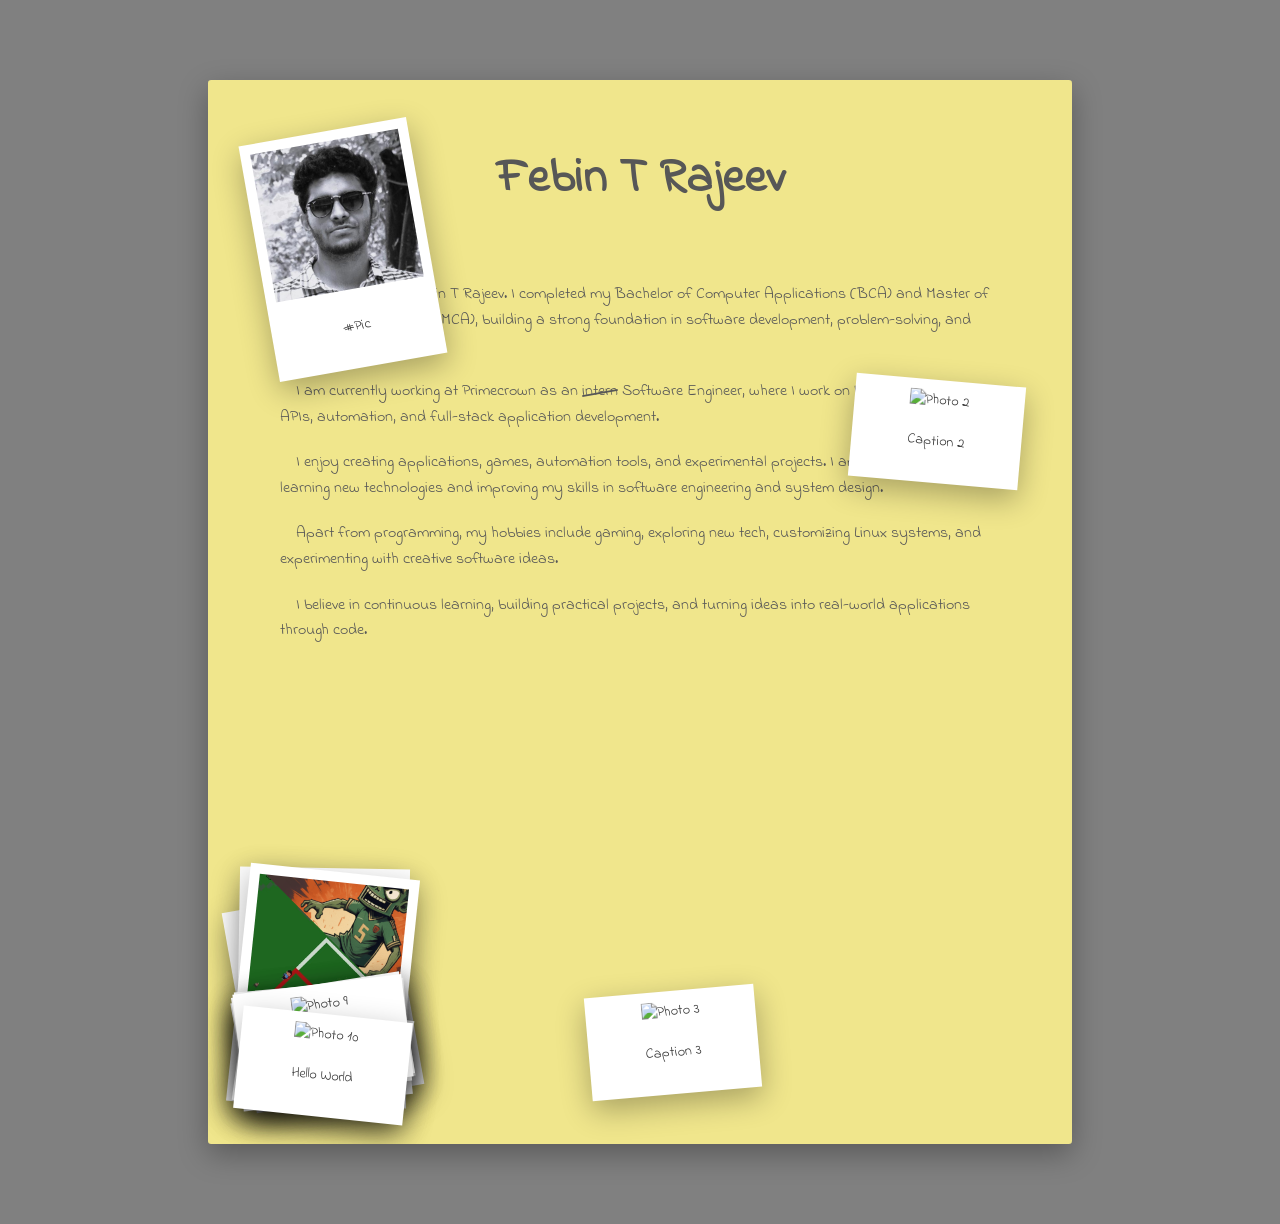
==== index.html @ 4c9c15a3 "blah blah" ====
<!DOCTYPE html>
<html lang="en">
<head>
    <meta charset="UTF-8">
    <meta name="viewport" content="width=device-width, initial-scale=1.0">
    <title>Portfolio</title>
    <!-- Preconnect for performance -->
    <meta name="description" content="Portfolio of Febin T Rajeev, showcasing projects, skills, and work experience.">
    <meta name="keywords" content="Febin T Rajeev, febin t rajeev, Febin, Portfolio, Web Developer, Projects, Skills, Experience">
    <meta name="author" content="Febin T Rajeev">
    <link rel="preconnect" href="https://fonts.googleapis.com">
    <link rel="preconnect" href="https://fonts.gstatic.com" crossorigin>
    <!-- Font Link -->
    <link href="https://fonts.googleapis.com/css2?family=Indie+Flower&display=swap" rel="stylesheet">
    <script src="https://cdn.jsdelivr.net/npm/interactjs/dist/interact.min.js"></script>

   <style>
        body {
            font-family: 'Indie Flower', cursive;
            background-color: grey;
            background-image: url(https://unsplash.it/g/1920/?blur);
            background-size: cover;
            margin: 0;
            padding: 80px 0;
            display: flex;
            justify-content: center;
            align-items: center;
        }

        #content-wrapper {
            user-select: none;
            width: 800px;
            height: 1000px;
            margin: 0;
            padding: 2rem;
            background-color: khaki;
            background-image: url('./src/grunge-wall-texture.jpg');
            background-size: cover;
            background-blend-mode: multiply;
            border-radius: .2rem;
            box-shadow: 0px 10px 30px 0px rgba(0, 0, 0, 0.3);
            position: relative;
            overflow: hidden; /* Ensure .pageflip doesn't overflow */
        }

        h1 {
            font-size: 3rem;
            text-align: center;
            color: #575757;
        }

        #content {
            font-family: 'Indie Flower', cursive;
            margin: 0 auto;
            width: 90%;
            color: #575757;
            clear: both;
            padding-top: 20px;
        }

        p {
            line-height: 1.6;
            margin-bottom: 20px;
        }

        .polaroid {
            width: 150px;
            padding: 10px;
            background: white;
            box-shadow: 0px 10px 30px 0px rgba(0, 0, 0, 0.3);
            position: absolute;
            text-align: center;
            font-size: 0.9rem;
            color: #333;
            z-index: 10;
        }

        .polaroid img {
            width: 100%;
            height: auto;
            margin-bottom: 5px;
        }

        #polaroid11 {
            top: 50px;
            left: 50px;
            transform: rotate(-10deg);
        }

        #polaroid22 {
            top: 300px;
            right: 50px;
            transform: rotate(5deg);
        }

        #polaroid33 {
            bottom: 50px;
            left: 380px;
            transform: rotate(-5deg);
        }

        /* Mobile view adjustments */
        @media (max-width: 768px) {
            #content-wrapper {
                width: 100vw; /* Set width to 100% of the viewport width */
                height: 100vh; /* Set height to 100% of the viewport height */
                transform: scale(1); /* Scale down the entire wrapper */
                transform-origin: top left; /* Keep the scaling consistent from the top-left corner */
            }

            .polaroid {
                width: 80px; /* Adjust the size for mobile view */
                height: 110px;
                padding: 8px; /* Adjust padding for mobile view */
                font-size: 0.5rem; /* Adjust font size for mobile view */
            }

            #polaroid11 {
                top: 110px;
                left: 50px;
                transform: rotate(-10deg);
            }

            #polaroid22 {
                top: 300px;
                right: 50px;
                transform: rotate(5deg);
            }

            #polaroid33 {
                bottom: 100px;
                left: 250px;
                transform: rotate(-5deg);
            }

            body {
                padding: 0;
                overflow-x: scroll; /* Enable horizontal scrolling if needed */
            }
        }

        .curly-strike {
            position: relative;
            display: inline-block;
        }

        .curly-strike::before {
            content: '';
            position: absolute;
            left: 0;
            right: 0;
            top: 50%;
            border-top: 2px solid #575757;
            transform: rotate(-10deg);
            transform-origin: center;
            background: url('[data-uri]') no-repeat;
            background-size: 100% 100%;
            background-position: center center;
            z-index: 1;
        }

        .curly-strike span {
            position: relative;
            z-index: 2;
        }

        /* Page flip effect */
        .pageflip {
            display: none; /* Hide the pageflip by default */
            position: absolute;
            z-index: 1;
            width: 0;
            height: 0;
            bottom: 0;
            right: 0;
            background: rgba(255, 255, 255, 0.8); /* Semi-transparent background */
            border-top-left-radius: .2rem; /* Top-left corner */
            transition: all 0.3s;
        }

        .pageflip.show {
            display: block; /* Show pageflip when class 'show' is added */
            width: 80px;
            height: 80px;
            box-shadow: -5px -5px 40px rgba(0,0,0,1);
            background: rgba(255, 255, 255, 0.3); /* More transparent on hover */
            transform: scale(1.5); /* Scale up the pageflip for animation */
        }

        /* Animation effect */
        .pageflip-animate {
            animation: flipAnimation 0.5s forwards;
        }
        .pageflipclose-animate {
            animation: flipcloseAnimation 0.5s forwards;
        }

        @keyframes flipAnimation {
            0% {
                width: 0;
                height: 0;
                transform: scale(0.5);
            }
            100% {
                width: 80px;
                height: 80px;
                transform: scale(1.5);
            }
        }
        @keyframes flipcloseAnimation {
            0% {
                width: 80px;
                height: 80px;
                transform: scale(1.5);
            }
            100% {
                width: 0;
                height: 0;
                transform: scale(0.5);
            }
        }
    </style>
</head>
<body>
    <div id="content-wrapper">
        <h1>Febin T Rajeev</h1>
        <div id="content">
    <p>
        &emsp;Hello! My name is Febin T Rajeev. I completed my Bachelor of Computer Applications (BCA) and Master of Computer Applications (MCA), building a strong foundation in software development, problem-solving, and modern technologies.
    </p>

    <p>
        &emsp;I am currently working at Primecrown as an <span class="curly-strike">intern</span> Software Engineer, where I work on backend systems, APIs, automation, and full-stack application development.
    </p>

    <p>
        &emsp;I enjoy creating applications, games, automation tools, and experimental projects. I am passionate about learning new technologies and improving my skills in software engineering and system design.
    </p>

    <p>
        &emsp;Apart from programming, my hobbies include gaming, exploring new tech, customizing Linux systems, and experimenting with creative software ideas.
    </p>

    <p>
        &emsp;I believe in continuous learning, building practical projects, and turning ideas into real-world applications through code.
    </p>
</div>
        <div class="polaroid" id="polaroid11">
            <img src="src\91345809.jpg" alt="Photo 1">
            <p>#Pic</p>
        </div>
        <div class="polaroid" id="polaroid22">
            <img src="https://unsplash.it/200/200?image=1" alt="Photo 2">
            <p>Caption 2</p>
        </div>
        <div class="polaroid" id="polaroid33">
            <img src="https://unsplash.it/200/200?image=2" alt="Photo 3">
            <p>Caption 3</p>
        </div>
        <div class="polaroid" id="polaroid1">
            <img src="src\1.png" alt="Photo 1">
            <a href="https://play.google.com/store/apps/details?id=com.ftrdtudio.chandamalam&hl=en_IN">Drum pad App</a>
        </div>
        <div class="polaroid" id="polaroid2">
            <img src="src\2.png" alt="Photo 2">
            <p>Game 1</p>
        </div>
        <div class="polaroid" id="polaroid3">
            <img src="src\3.png" alt="Photo 3">
            <p>Game 2</p>
        </div>
        <!-- New Polaroids -->
        <div class="polaroid" id="polaroid4">
            <img src="https://unsplash.it/200/200?image=3" alt="Photo 4">
            <p>Caption 4</p>
        </div>
        <div class="polaroid" id="polaroid5">
            <img src="https://unsplash.it/200/200?image=4" alt="Photo 5">
            <p>Caption 5</p>
        </div>
        <div class="polaroid" id="polaroid6">
            <img src="https://unsplash.it/200/200?image=5" alt="Photo 6">
            <p>Caption 6</p>
        </div>
        <div class="polaroid" id="polaroid7">
            <img src="https://unsplash.it/200/200?image=6" alt="Photo 7">
            <p>Caption 7</p>
        </div>
        <div class="polaroid" id="polaroid8">
            <img src="https://unsplash.it/200/200?image=7" alt="Photo 8">
            <p>Caption 8</p>
        </div>
        <div class="polaroid" id="polaroid9">
            <img src="https://unsplash.it/200/200?image=8" alt="Photo 9">
            <p>Caption 9</p>
        </div>
        <div class="polaroid" id="polaroid10">
            <img src="https://unsplash.it/200/200?image=9" alt="Photo 10">
            <p>Hello World</p>
        </div>
        <div class="pageflip" id="pageflip"></div>
    </div>

    <script>
        document.addEventListener('DOMContentLoaded', function() {
            const polaroidIds = [
                'polaroid1', 'polaroid2', 'polaroid3', 'polaroid4', 'polaroid5',
                'polaroid6', 'polaroid7', 'polaroid8', 'polaroid9', 'polaroid10'
            ];
        
            let zIndexCounter = 10; // Counter to track the z-index for stacking
        
            // Initialize z-index and store initial rotation for all Polaroids
            polaroidIds.forEach((id, index) => {
                const polaroid = document.getElementById(id);
                if (polaroid) {
                    polaroid.style.position = 'absolute';
                    polaroid.style.zIndex = zIndexCounter + index; // Set initial z-index
                    
                    // Store initial rotation
                    const style = window.getComputedStyle(polaroid);
                    const transform = style.transform || 'none';
                    const rotateMatch = transform.match(/rotate\((-?\d+\.?\d*)deg\)/);
                    const initialRotation = rotateMatch ? parseFloat(rotateMatch[1]) : 0;
                    polaroid.setAttribute('data-rotation', initialRotation);
                }
            });
        
            function getRandomRotation() {
                return Math.floor(Math.random() * 20) - 10; // Random rotation between -10deg and 10deg
            }
        
            function getRandomOffset() {
                return Math.floor(Math.random() * 40) + 20; // Random offset between 20px and 60px
            }
        
            polaroidIds.forEach((id, index) => {
                const polaroid = document.getElementById(id);
                if (polaroid) {
                    const rotation = getRandomRotation();
                    const offset = getRandomOffset();
        
                    polaroid.style.position = 'absolute';
                    polaroid.style.bottom = `${offset}px`; // Random vertical position
                    polaroid.style.left = '30px'; // Fixed horizontal position
                    polaroid.style.transform = `rotate(${rotation}deg)`; // Random rotation
        
                    // Ensure Polaroids stack on top of each other
                    polaroid.style.zIndex = 10 + index; // Increment z-index to stack Polaroids
                }
            });
        
            interact('.polaroid')
                .draggable({
                    inertia: true, // Add inertia for smooth dragging
                    modifiers: [
                        interact.modifiers.restrict({
                            restriction: 'parent',
                            endOnly: true,
                        }),
                    ],
                    listeners: {
                        start(event) {
                            // Set the z-index of the dragged Polaroid to the highest value
                            const draggedPolaroid = event.target;
                            draggedPolaroid.style.zIndex = Math.max(...polaroidIds.map(id => {
                                const polaroid = document.getElementById(id);
                                return polaroid ? parseInt(window.getComputedStyle(polaroid).zIndex) : 0;
                            })) + 1;
                        },
                        move(event) {
                            const target = event.target;
                            const x = (parseFloat(target.getAttribute('data-x')) || 0) + event.dx;
                            const y = (parseFloat(target.getAttribute('data-y')) || 0) + event.dy;
                            const rotation = parseFloat(target.getAttribute('data-rotation')) || 0;
        
                            target.style.transform = `translate(${x}px, ${y}px) rotate(${rotation}deg)`;
        
                            target.setAttribute('data-x', x);
                            target.setAttribute('data-y', y);
                        },
                        end(event) {
                            const target = event.target;
                            const rect = target.getBoundingClientRect();
                            const contentWrapperRect = document.getElementById('content-wrapper').getBoundingClientRect();
                            
                            // Check if the Polaroid is dropped in the bottom-left corner
                            const isInBottomLeftCorner = (
                                rect.right > contentWrapperRect.left &&
                                rect.bottom > contentWrapperRect.top &&
                                rect.left < contentWrapperRect.left + 100 &&
                                rect.top < contentWrapperRect.top + 100
                            );
                            
                            if (isInBottomLeftCorner) {
                                // Apply random rotation
                                const randomRotation = getRandomRotation();
                                target.style.transform += ` rotate(${randomRotation}deg)`;
                                target.setAttribute('data-rotation', parseFloat(target.style.transform.match(/rotate\((-?\d+\.?\d*)deg\)/)[1]));
                            }
                        }
                    }
                });
        
            const pageflip = document.getElementById('pageflip');
            const contentWrapper = document.getElementById('content-wrapper');
        
            function hidePageflip() {
                pageflip.classList.add('pageflipclose-animate');
                
                pageflip.addEventListener('animationend', function() {
                    pageflip.classList.remove('pageflipclose-animate', 'show');
                }, { once: true });
            }
        
            contentWrapper.addEventListener('click', function(event) {
                const rect = contentWrapper.getBoundingClientRect();
                const isClickInBottomRight = (
                    event.clientX >= rect.right - 80 &&
                    event.clientY >= rect.bottom - 80
                );
        
                if (isClickInBottomRight) {
                    pageflip.classList.add('show', 'pageflip-animate');
        
                    pageflip.addEventListener('animationend', function() {
                        pageflip.classList.remove('pageflip-animate');
                    }, { once: true });
                } else {
                    hidePageflip();
                }
            });
        
            document.addEventListener('click', function(event) {
                if (!contentWrapper.contains(event.target) && !pageflip.contains(event.target)) {
                    hidePageflip();
                }
            });
        });
        </script>

        
</body>
</html>
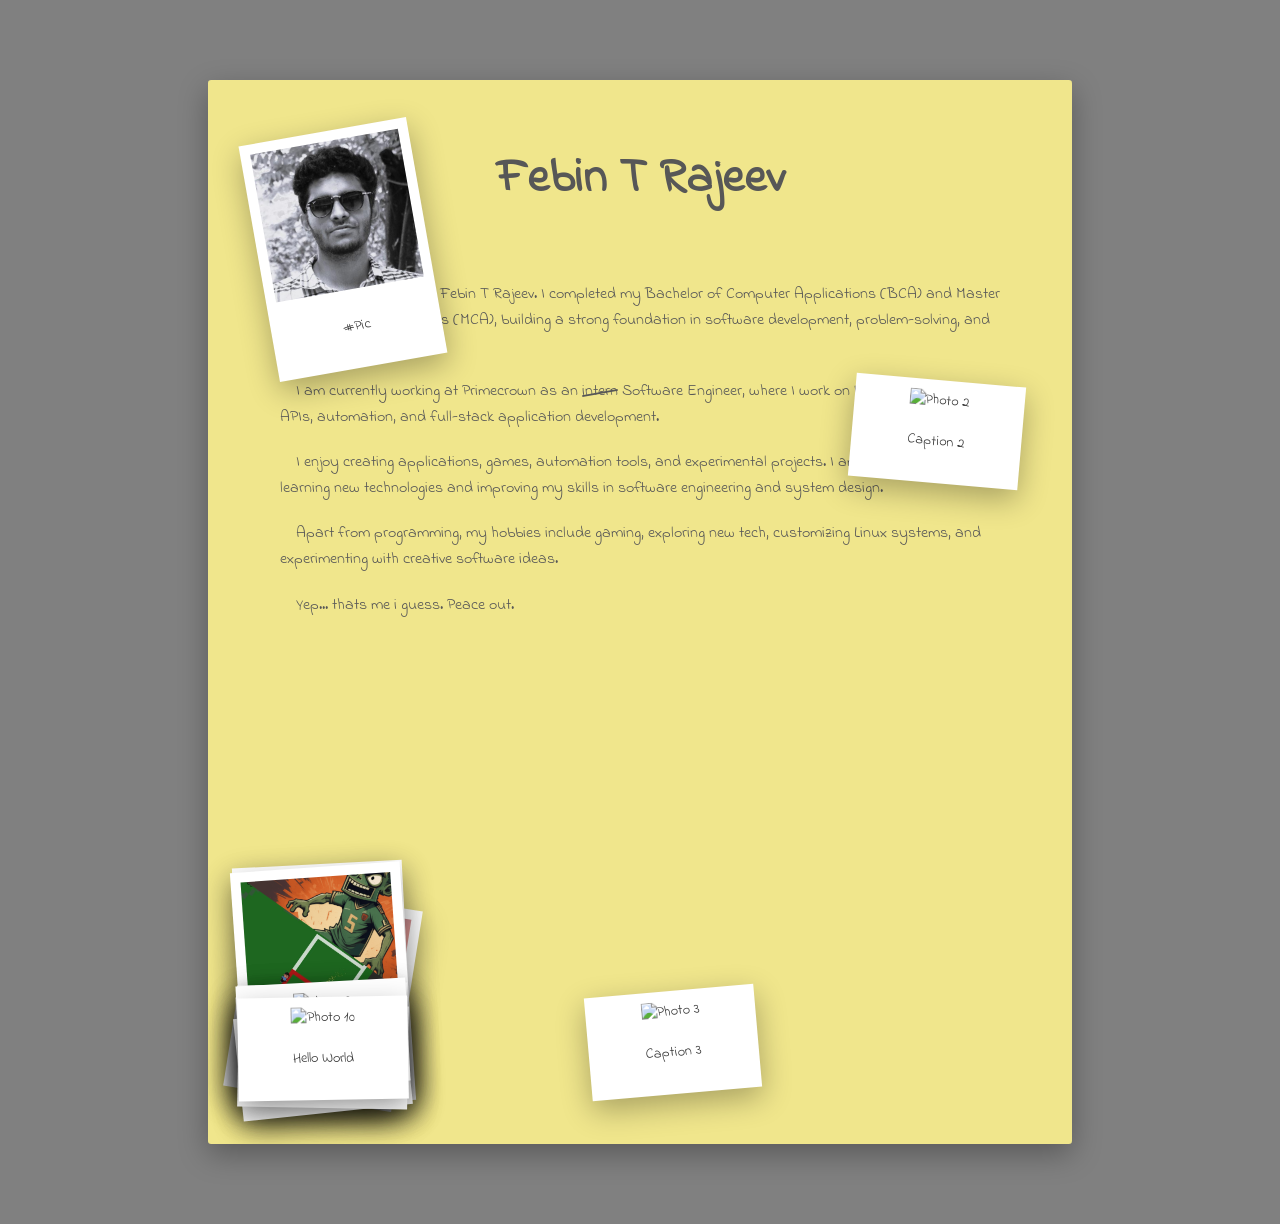
==== commit 8f9125d6: "Update index.html" ====
--- a/index.html
+++ b/index.html
@@ -226,7 +226,7 @@
         <h1>Febin T Rajeev</h1>
         <div id="content">
     <p>
-        &emsp;Hello! My name is Febin T Rajeev. I completed my Bachelor of Computer Applications (BCA) and Master of Computer Applications (MCA), building a strong foundation in software development, problem-solving, and modern technologies.
+        &emsp;Wazzzaa! My name is Febin T Rajeev. I completed my Bachelor of Computer Applications (BCA) and Master of Computer Applications (MCA), building a strong foundation in software development, problem-solving, and modern technologies.
     </p>
 
     <p>
@@ -242,7 +242,7 @@
     </p>
 
     <p>
-        &emsp;I believe in continuous learning, building practical projects, and turning ideas into real-world applications through code.
+        &emsp;Yep... thats me i guess. Peace out.
     </p>
 </div>
         <div class="polaroid" id="polaroid11">
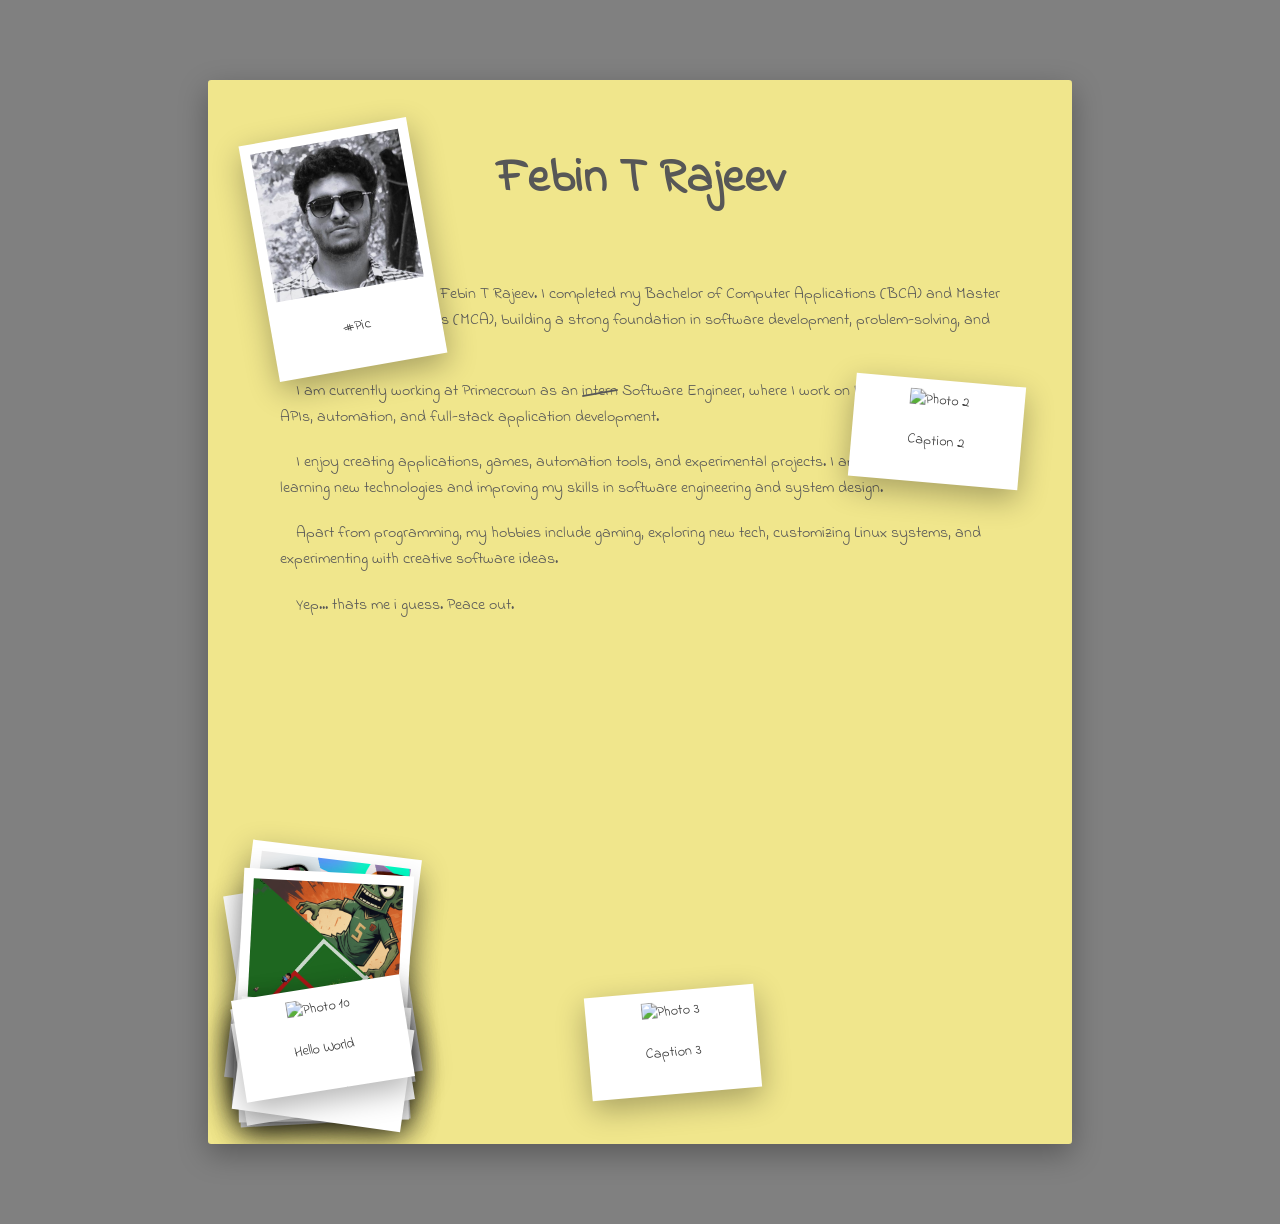
==== commit 80eda4d6: "Update index.html" ====
--- a/index.html
+++ b/index.html
@@ -48,6 +48,9 @@
             text-align: center;
             color: #575757;
         }
+       .polaroid:active {
+    cursor: grabbing;
+}
 
         #content {
             font-family: 'Indie Flower', cursive;
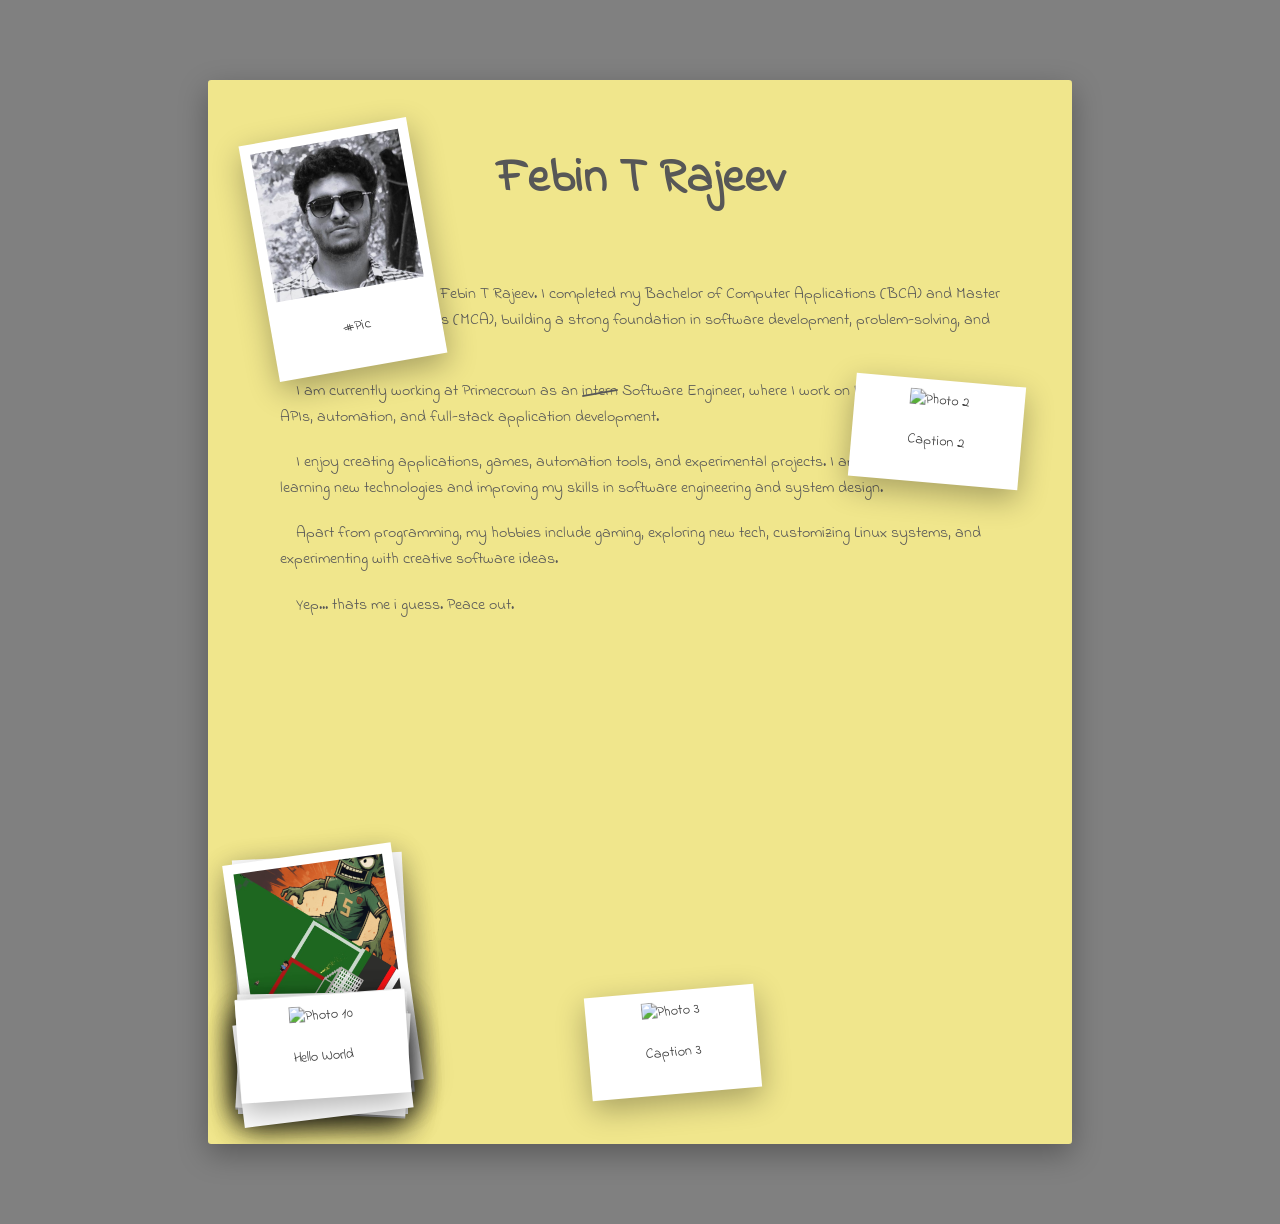
==== commit 6b09280a: "Update index.html" ====
--- a/index.html
+++ b/index.html
@@ -48,9 +48,6 @@
             text-align: center;
             color: #575757;
         }
-       .polaroid:active {
-    cursor: grabbing;
-}
 
         #content {
             font-family: 'Indie Flower', cursive;
@@ -76,6 +73,15 @@
             font-size: 0.9rem;
             color: #333;
             z-index: 10;
+            cursor: grab !important; /* Shows hand cursor on hover - NO plus sign */
+        }
+
+        .polaroid:active {
+            cursor: grabbing !important; /* Shows grabbing hand while dragging */
+        }
+
+        .polaroid.dragging {
+            cursor: grabbing !important; /* Maintains grabbing during drag */
         }
 
         .polaroid img {
@@ -364,6 +370,9 @@
                     ],
                     listeners: {
                         start(event) {
+                            // ADDED: Add dragging class for cursor
+                            event.target.classList.add('dragging');
+                            
                             // Set the z-index of the dragged Polaroid to the highest value
                             const draggedPolaroid = event.target;
                             draggedPolaroid.style.zIndex = Math.max(...polaroidIds.map(id => {
@@ -383,6 +392,9 @@
                             target.setAttribute('data-y', y);
                         },
                         end(event) {
+                            // ADDED: Remove dragging class to revert cursor
+                            event.target.classList.remove('dragging');
+                            
                             const target = event.target;
                             const rect = target.getBoundingClientRect();
                             const contentWrapperRect = document.getElementById('content-wrapper').getBoundingClientRect();
@@ -445,9 +457,3 @@
         
 </body>
 </html>
-
-
-
-
-
-
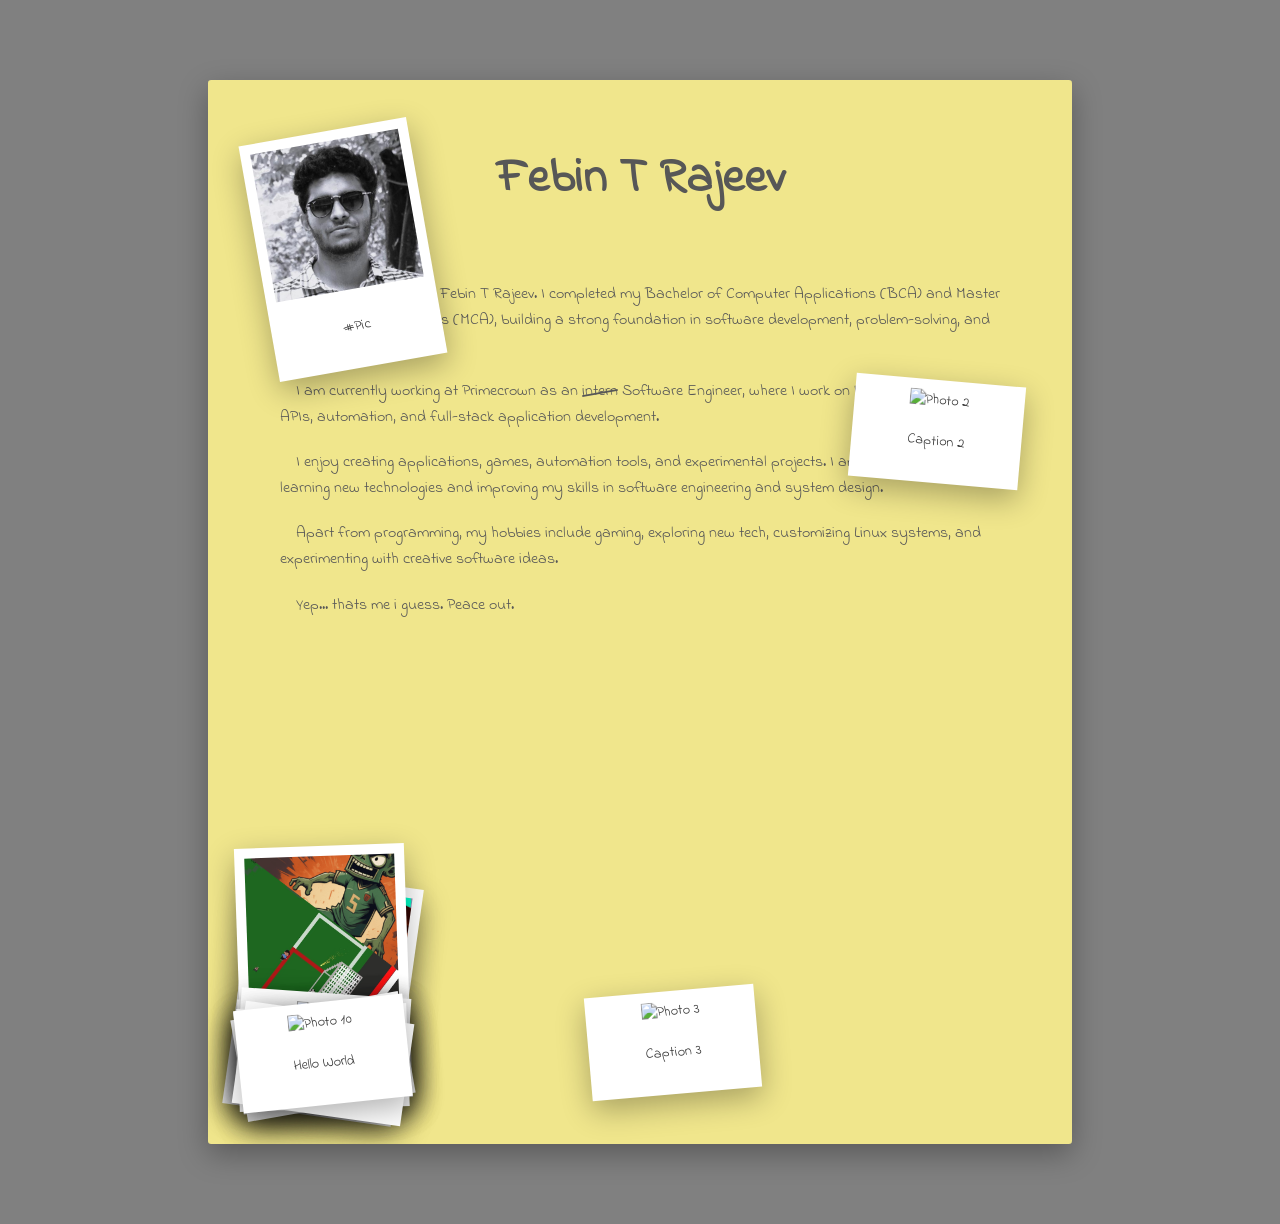
==== commit 50539ca8: "firee" ====
--- a/index.html
+++ b/index.html
@@ -40,13 +40,27 @@
             border-radius: .2rem;
             box-shadow: 0px 10px 30px 0px rgba(0, 0, 0, 0.3);
             position: relative;
-            overflow: hidden; /* Ensure .pageflip doesn't overflow */
-        }
+            overflow: hidden;
+            cursor: default;
+        }
+        
+        /* Canvas for drawing burn holes */
+        #burn-canvas {
+    position: absolute;
+    top: 0;
+    left: 0;
+    width: 100%;
+    height: 100%;
+    pointer-events: none;
+    z-index: 5;
+}
 
         h1 {
             font-size: 3rem;
             text-align: center;
             color: #575757;
+            position: relative;
+            z-index: 10;
         }
 
         #content {
@@ -56,6 +70,9 @@
             color: #575757;
             clear: both;
             padding-top: 20px;
+            pointer-events: none;
+            position: relative;
+            z-index: 10;
         }
 
         p {
@@ -72,16 +89,16 @@
             text-align: center;
             font-size: 0.9rem;
             color: #333;
-            z-index: 10;
-            cursor: grab !important; /* Shows hand cursor on hover - NO plus sign */
+            z-index: 15;
+            cursor: grab !important;
         }
 
         .polaroid:active {
-            cursor: grabbing !important; /* Shows grabbing hand while dragging */
+            cursor: grabbing !important;
         }
 
         .polaroid.dragging {
-            cursor: grabbing !important; /* Maintains grabbing during drag */
+            cursor: grabbing !important;
         }
 
         .polaroid img {
@@ -107,21 +124,78 @@
             left: 380px;
             transform: rotate(-5deg);
         }
+        
+        /* Burning effects */
+        .ember {
+            position: absolute;
+            pointer-events: none;
+            z-index: 6;
+            border-radius: 50%;
+            animation: emberFloat 1s ease-out forwards;
+        }
+        
+        @keyframes emberFloat {
+            0% {
+                opacity: 1;
+                transform: translateY(0) scale(1);
+                background: radial-gradient(circle, #ff6600, #ff3300);
+            }
+            100% {
+                opacity: 0;
+                transform: translateY(-50px) scale(0);
+                background: radial-gradient(circle, #442200, #1a0a00);
+            }
+        }
+        
+        .smoke {
+            position: absolute;
+            pointer-events: none;
+            z-index: 6;
+            border-radius: 50%;
+            background: rgba(100, 80, 60, 0.5);
+            filter: blur(10px);
+            animation: smokeRise 2s ease-out forwards;
+        }
+        
+        @keyframes smokeRise {
+            0% {
+                opacity: 0.7;
+                transform: translateY(0) scale(0.5);
+            }
+            100% {
+                opacity: 0;
+                transform: translateY(-60px) scale(2.5);
+            }
+        }
+        
+        .spark {
+            position: absolute;
+            pointer-events: none;
+            z-index: 6;
+            border-radius: 50%;
+            background: #ff8800;
+            animation: sparkFade 0.3s ease-out forwards;
+        }
+        
+        @keyframes sparkFade {
+            0% { opacity: 1; transform: scale(1); }
+            100% { opacity: 0; transform: scale(0); }
+        }
 
         /* Mobile view adjustments */
         @media (max-width: 768px) {
             #content-wrapper {
-                width: 100vw; /* Set width to 100% of the viewport width */
-                height: 100vh; /* Set height to 100% of the viewport height */
-                transform: scale(1); /* Scale down the entire wrapper */
-                transform-origin: top left; /* Keep the scaling consistent from the top-left corner */
+                width: 100vw;
+                height: 100vh;
+                transform: scale(1);
+                transform-origin: top left;
             }
 
             .polaroid {
-                width: 80px; /* Adjust the size for mobile view */
+                width: 80px;
                 height: 110px;
-                padding: 8px; /* Adjust padding for mobile view */
-                font-size: 0.5rem; /* Adjust font size for mobile view */
+                padding: 8px;
+                font-size: 0.5rem;
             }
 
             #polaroid11 {
@@ -144,7 +218,7 @@
 
             body {
                 padding: 0;
-                overflow-x: scroll; /* Enable horizontal scrolling if needed */
+                overflow-x: scroll;
             }
         }
 
@@ -175,25 +249,25 @@
 
         /* Page flip effect */
         .pageflip {
-            display: none; /* Hide the pageflip by default */
+            display: none;
             position: absolute;
-            z-index: 1;
+            z-index: 20;
             width: 0;
             height: 0;
             bottom: 0;
             right: 0;
-            background: rgba(255, 255, 255, 0.8); /* Semi-transparent background */
-            border-top-left-radius: .2rem; /* Top-left corner */
+            background: rgba(255, 255, 255, 0.8);
+            border-top-left-radius: .2rem;
             transition: all 0.3s;
         }
 
         .pageflip.show {
-            display: block; /* Show pageflip when class 'show' is added */
+            display: block;
             width: 80px;
             height: 80px;
             box-shadow: -5px -5px 40px rgba(0,0,0,1);
-            background: rgba(255, 255, 255, 0.3); /* More transparent on hover */
-            transform: scale(1.5); /* Scale up the pageflip for animation */
+            background: rgba(255, 255, 255, 0.3);
+            transform: scale(1.5);
         }
 
         /* Animation effect */
@@ -228,10 +302,22 @@
                 transform: scale(0.5);
             }
         }
+        h1 {
+    position: relative;
+    z-index: 2;
+}
+
+#content {
+    position: relative;
+    z-index: 2;
+}
+
+
     </style>
 </head>
 <body>
     <div id="content-wrapper">
+        <canvas id="burn-canvas"></canvas>
         <h1>Febin T Rajeev</h1>
         <div id="content">
     <p>
@@ -317,16 +403,288 @@
                 'polaroid6', 'polaroid7', 'polaroid8', 'polaroid9', 'polaroid10'
             ];
         
-            let zIndexCounter = 10; // Counter to track the z-index for stacking
-        
+            let zIndexCounter = 10;
+            
+            // Setup canvas for permanent burn holes
+            const canvas = document.getElementById('burn-canvas');
+            const wrapper = document.getElementById('content-wrapper');
+            
+            function resizeCanvas() {
+                const rect = wrapper.getBoundingClientRect();
+                canvas.width = rect.width;
+                canvas.height = rect.height;
+                canvas.style.width = rect.width + 'px';
+                canvas.style.height = rect.height + 'px';
+            }
+            
+            resizeCanvas();
+            window.addEventListener('resize', resizeCanvas);
+            
+            const ctx = canvas.getContext('2d');
+            
+            // Generate random organic burn shape
+            function drawOrganicBurn(x, y, size) {
+
+    ctx.save();
+
+    // Create irregular organic burn shape
+    ctx.beginPath();
+
+    const points = [];
+    const numPoints = 25;
+
+    for (let i = 0; i < numPoints; i++) {
+
+        const angle = (i / numPoints) * Math.PI * 2;
+
+        // More natural random edges
+        const noise =
+            0.75 +
+            Math.random() * 0.45;
+
+        const radius =
+            (size / 2) * noise;
+
+        const px =
+            x + Math.cos(angle) * radius;
+
+        const py =
+            y + Math.sin(angle) * radius;
+
+        points.push({ x: px, y: py });
+    }
+
+    ctx.moveTo(points[0].x, points[0].y);
+
+    for (let i = 0; i < points.length; i++) {
+
+        const current = points[i];
+        const next = points[(i + 1) % points.length];
+
+        const cx =
+            (current.x + next.x) / 2;
+
+        const cy =
+            (current.y + next.y) / 2;
+
+        ctx.quadraticCurveTo(
+            current.x,
+            current.y,
+            cx,
+            cy
+        );
+    }
+
+    ctx.closePath();
+
+    // MAIN CHARRED FILL
+    const gradient = ctx.createRadialGradient(
+        x,
+        y,
+        0,
+        x,
+        y,
+        size
+    );
+
+    gradient.addColorStop(0, '#000000');
+    gradient.addColorStop(0.18, '#0d0d0d');
+    gradient.addColorStop(0.38, '#1a1a1a');
+    gradient.addColorStop(0.55, '#2b1d14');
+    gradient.addColorStop(0.72, '#4a2d1b');
+    gradient.addColorStop(1, 'rgba(90,55,30,0)');
+
+    ctx.fillStyle = gradient;
+
+    // Smoky blur
+    ctx.shadowBlur = 35;
+    ctx.shadowColor = 'rgba(0,0,0,0.8)';
+
+    ctx.fill();
+
+    // ASH PARTICLES
+    for (let i = 0; i < 120; i++) {
+
+        const angle =
+            Math.random() * Math.PI * 2;
+
+        const radius =
+            Math.random() * size * 0.6;
+
+        const px =
+            x + Math.cos(angle) * radius;
+
+        const py =
+            y + Math.sin(angle) * radius;
+
+        const particleSize =
+            Math.random() * 2.5;
+
+        ctx.beginPath();
+
+        // random charcoal/ash colors
+        const colors = [
+            'rgba(0,0,0,0.45)',
+            'rgba(25,25,25,0.35)',
+            'rgba(50,30,15,0.25)',
+            'rgba(90,60,40,0.18)'
+        ];
+
+        ctx.fillStyle =
+            colors[Math.floor(Math.random() * colors.length)];
+
+        ctx.arc(
+            px,
+            py,
+            particleSize,
+            0,
+            Math.PI * 2
+        );
+
+        ctx.fill();
+    }
+
+    // DARK CENTER SCORCH
+    ctx.beginPath();
+
+    ctx.fillStyle =
+        'rgba(0,0,0,0.45)';
+
+    ctx.arc(
+        x,
+        y,
+        size * 0.18,
+        0,
+        Math.PI * 2
+    );
+
+    ctx.fill();
+
+    // RANDOM BURNT CRACKS
+    for (let i = 0; i < 12; i++) {
+
+        const startAngle =
+            Math.random() * Math.PI * 2;
+
+        const startRadius =
+            Math.random() * size * 0.2;
+
+        const startX =
+            x + Math.cos(startAngle) * startRadius;
+
+        const startY =
+            y + Math.sin(startAngle) * startRadius;
+
+        const endAngle =
+            startAngle + (Math.random() - 0.5);
+
+        const endRadius =
+            size * (0.3 + Math.random() * 0.5);
+
+        const endX =
+            x + Math.cos(endAngle) * endRadius;
+
+        const endY =
+            y + Math.sin(endAngle) * endRadius;
+
+        ctx.beginPath();
+
+        ctx.moveTo(startX, startY);
+
+        ctx.lineTo(endX, endY);
+
+        ctx.strokeStyle =
+            'rgba(15,15,15,0.2)';
+
+        ctx.lineWidth =
+            Math.random() * 1.5;
+
+        ctx.stroke();
+    }
+
+    // HEAT GLOW
+    const glow = ctx.createRadialGradient(
+        x,
+        y,
+        size * 0.1,
+        x,
+        y,
+        size * 0.6
+    );
+
+    glow.addColorStop(0, 'rgba(255,120,0,0.08)');
+    glow.addColorStop(0.5, 'rgba(255,80,0,0.03)');
+    glow.addColorStop(1, 'rgba(255,0,0,0)');
+
+    ctx.beginPath();
+
+    ctx.fillStyle = glow;
+
+    ctx.arc(
+        x,
+        y,
+        size * 0.7,
+        0,
+        Math.PI * 2
+    );
+
+    ctx.fill();
+
+    ctx.restore();
+}
+            // Track drag speed for burning effect on PAPER
+            let isDraggingOnPaper = false;
+            let lastPaperX = 0;
+            let lastPaperY = 0;
+            let lastPaperTime = 0;
+            let paperDragSpeeds = [];
+            let accumulatedBurnIntensity = 0;
+            let currentBurnX = 0;
+            let currentBurnY = 0;
+            
+            // Function to create burn hole with random organic shape
+            function createBurnHole(x, y, intensity) {
+                // Calculate size based on intensity
+                const size = Math.min(70, 25 + Math.floor(intensity / 2));
+                
+                // Draw organic burn shape on canvas
+                drawOrganicBurn(x, y, size);
+                
+                // Create ember particles
+                const emberCount = 6 + Math.floor(size / 6);
+                for (let i = 0; i < emberCount; i++) {
+                    const ember = document.createElement('div');
+                    ember.className = 'ember';
+                    const emberSize = 2 + Math.random() * 5;
+                    ember.style.width = emberSize + 'px';
+                    ember.style.height = emberSize + 'px';
+                    ember.style.left = (x - emberSize/2 + (Math.random() - 0.5) * size) + 'px';
+                    ember.style.top = (y - emberSize/2 + (Math.random() - 0.5) * size) + 'px';
+                    wrapper.appendChild(ember);
+                    setTimeout(() => ember.remove(), 1000);
+                }
+                
+                // Create smoke
+                for (let i = 0; i < 4; i++) {
+                    const smoke = document.createElement('div');
+                    smoke.className = 'smoke';
+                    const smokeSize = 20 + Math.random() * 25;
+                    smoke.style.width = smokeSize + 'px';
+                    smoke.style.height = smokeSize + 'px';
+                    smoke.style.left = (x - smokeSize/2 + (Math.random() - 0.5) * 30) + 'px';
+                    smoke.style.top = (y - smokeSize/2 + (Math.random() - 0.5) * 20) + 'px';
+                    wrapper.appendChild(smoke);
+                    setTimeout(() => smoke.remove(), 2000);
+                }
+            }
+            
             // Initialize z-index and store initial rotation for all Polaroids
             polaroidIds.forEach((id, index) => {
                 const polaroid = document.getElementById(id);
                 if (polaroid) {
                     polaroid.style.position = 'absolute';
-                    polaroid.style.zIndex = zIndexCounter + index; // Set initial z-index
+                    polaroid.style.zIndex = zIndexCounter + index;
                     
-                    // Store initial rotation
                     const style = window.getComputedStyle(polaroid);
                     const transform = style.transform || 'none';
                     const rotateMatch = transform.match(/rotate\((-?\d+\.?\d*)deg\)/);
@@ -336,11 +694,11 @@
             });
         
             function getRandomRotation() {
-                return Math.floor(Math.random() * 20) - 10; // Random rotation between -10deg and 10deg
+                return Math.floor(Math.random() * 20) - 10;
             }
         
             function getRandomOffset() {
-                return Math.floor(Math.random() * 40) + 20; // Random offset between 20px and 60px
+                return Math.floor(Math.random() * 40) + 20;
             }
         
             polaroidIds.forEach((id, index) => {
@@ -350,18 +708,109 @@
                     const offset = getRandomOffset();
         
                     polaroid.style.position = 'absolute';
-                    polaroid.style.bottom = `${offset}px`; // Random vertical position
-                    polaroid.style.left = '30px'; // Fixed horizontal position
-                    polaroid.style.transform = `rotate(${rotation}deg)`; // Random rotation
-        
-                    // Ensure Polaroids stack on top of each other
-                    polaroid.style.zIndex = 10 + index; // Increment z-index to stack Polaroids
+                    polaroid.style.bottom = `${offset}px`;
+                    polaroid.style.left = '30px';
+                    polaroid.style.transform = `rotate(${rotation}deg)`;
+                    polaroid.style.zIndex = 10 + index;
+                    polaroid.setAttribute('data-rotation', rotation);
                 }
             });
+            
+            // BURN EFFECT ON PAPER - Mouse events on content-wrapper
+            wrapper.addEventListener('mousedown', function(e) {
+                // Only trigger if not clicking on a polaroid
+                if (!e.target.closest('.polaroid')) {
+                    isDraggingOnPaper = true;
+                    lastPaperX = e.clientX;
+                    lastPaperY = e.clientY;
+                    lastPaperTime = Date.now();
+                    paperDragSpeeds = [];
+                    accumulatedBurnIntensity = 0;
+                    
+                    // Get starting position
+                    const wrapperRect = wrapper.getBoundingClientRect();
+                    currentBurnX = e.clientX - wrapperRect.left;
+                    currentBurnY = e.clientY - wrapperRect.top;
+                    
+                    // Change cursor on paper when dragging
+                    wrapper.style.cursor = 'grabbing';
+                }
+            });
+            
+            wrapper.addEventListener('mousemove', function(e) {
+                if (isDraggingOnPaper) {
+                    const currentX = e.clientX;
+                    const currentY = e.clientY;
+                    const currentTime = Date.now();
+                    const deltaTime = currentTime - lastPaperTime;
+                    
+                    // Get position relative to content-wrapper
+                    const wrapperRect = wrapper.getBoundingClientRect();
+                    const burnX = currentX - wrapperRect.left;
+                    const burnY = currentY - wrapperRect.top;
+                    
+                    if (deltaTime > 0 && lastPaperX !== 0) {
+                        const deltaX = Math.abs(currentX - lastPaperX);
+                        const deltaY = Math.abs(currentY - lastPaperY);
+                        const distance = Math.sqrt(deltaX * deltaX + deltaY * deltaY);
+                        const speed = distance / deltaTime;
+                        
+                        paperDragSpeeds.push(speed);
+                        if (paperDragSpeeds.length > 5) paperDragSpeeds.shift();
+                        
+                        const avgSpeed = paperDragSpeeds.reduce((a, b) => a + b, 0) / paperDragSpeeds.length;
+                        
+                        // Build up burn intensity with back-and-forth motion
+                        if (avgSpeed > 0.35) {
+                            accumulatedBurnIntensity += avgSpeed * 1.5;
+                            
+                            // Add small visual feedback while rubbing
+                            if (avgSpeed > 0.5 && Math.random() < 0.4) {
+                                const spark = document.createElement('div');
+                                spark.className = 'spark';
+                                spark.style.left = (burnX - 2) + 'px';
+                                spark.style.top = (burnY - 2) + 'px';
+                                spark.style.width = '3px';
+                                spark.style.height = '3px';
+                                wrapper.appendChild(spark);
+                                setTimeout(() => spark.remove(), 200);
+                            }
+                        }
+                        
+                        // When enough intensity builds up, create a burn hole!
+                        if (accumulatedBurnIntensity >= 12 && burnX >= 0 && burnX <= wrapperRect.width && burnY >= 0 && burnY <= wrapperRect.height) {
+                            // Create organic burn hole
+                            createBurnHole(burnX, burnY, accumulatedBurnIntensity);
+                            
+                            // Reset intensity for that spot
+                            accumulatedBurnIntensity = 0;
+                            
+                            // Small screen shake effect
+                            wrapper.style.transform = 'translateX(1px)';
+                            setTimeout(() => { wrapper.style.transform = ''; }, 50);
+                        }
+                    }
+                    
+                    lastPaperX = currentX;
+                    lastPaperY = currentY;
+                    lastPaperTime = currentTime;
+                    currentBurnX = burnX;
+                    currentBurnY = burnY;
+                }
+            });
+            
+            window.addEventListener('mouseup', function() {
+                if (isDraggingOnPaper) {
+                    isDraggingOnPaper = false;
+                    wrapper.style.cursor = 'default';
+                    paperDragSpeeds = [];
+                    accumulatedBurnIntensity = 0;
+                }
+            });
         
             interact('.polaroid')
                 .draggable({
-                    inertia: true, // Add inertia for smooth dragging
+                    inertia: true,
                     modifiers: [
                         interact.modifiers.restrict({
                             restriction: 'parent',
@@ -370,10 +819,8 @@
                     ],
                     listeners: {
                         start(event) {
-                            // ADDED: Add dragging class for cursor
                             event.target.classList.add('dragging');
                             
-                            // Set the z-index of the dragged Polaroid to the highest value
                             const draggedPolaroid = event.target;
                             draggedPolaroid.style.zIndex = Math.max(...polaroidIds.map(id => {
                                 const polaroid = document.getElementById(id);
@@ -392,14 +839,12 @@
                             target.setAttribute('data-y', y);
                         },
                         end(event) {
-                            // ADDED: Remove dragging class to revert cursor
                             event.target.classList.remove('dragging');
                             
                             const target = event.target;
                             const rect = target.getBoundingClientRect();
                             const contentWrapperRect = document.getElementById('content-wrapper').getBoundingClientRect();
                             
-                            // Check if the Polaroid is dropped in the bottom-left corner
                             const isInBottomLeftCorner = (
                                 rect.right > contentWrapperRect.left &&
                                 rect.bottom > contentWrapperRect.top &&
@@ -408,7 +853,6 @@
                             );
                             
                             if (isInBottomLeftCorner) {
-                                // Apply random rotation
                                 const randomRotation = getRandomRotation();
                                 target.style.transform += ` rotate(${randomRotation}deg)`;
                                 target.setAttribute('data-rotation', parseFloat(target.style.transform.match(/rotate\((-?\d+\.?\d*)deg\)/)[1]));
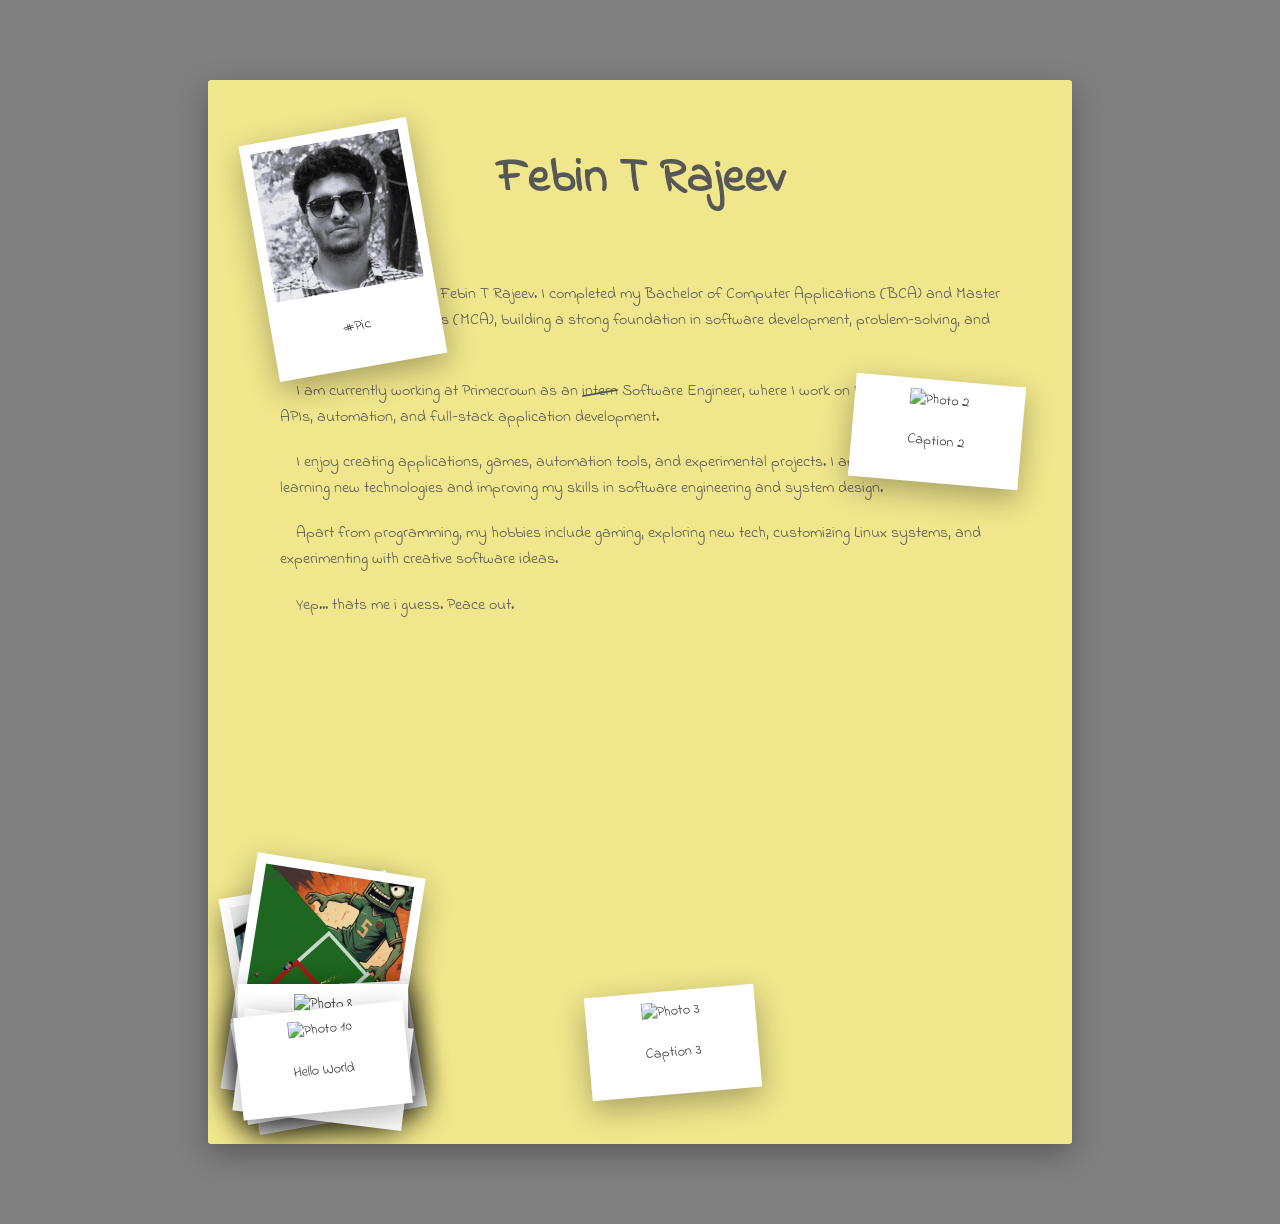
==== commit 074ad801: "burn save" ====
--- a/index.html
+++ b/index.html
@@ -3,10 +3,10 @@
 <head>
     <meta charset="UTF-8">
     <meta name="viewport" content="width=device-width, initial-scale=1.0">
-    <title>Portfolio</title>
+    <title>Portfolio • permanent burns</title>
     <!-- Preconnect for performance -->
-    <meta name="description" content="Portfolio of Febin T Rajeev, showcasing projects, skills, and work experience.">
-    <meta name="keywords" content="Febin T Rajeev, febin t rajeev, Febin, Portfolio, Web Developer, Projects, Skills, Experience">
+    <meta name="description" content="Portfolio of Febin T Rajeev, showcasing projects, skills, and work experience. Burns stay forever.">
+    <meta name="keywords" content="Febin T Rajeev, febin t rajeev, Febin, Portfolio, Web Developer, Projects, Skills, Experience, burnt paper">
     <meta name="author" content="Febin T Rajeev">
     <link rel="preconnect" href="https://fonts.googleapis.com">
     <link rel="preconnect" href="https://fonts.gstatic.com" crossorigin>
@@ -46,14 +46,14 @@
         
         /* Canvas for drawing burn holes */
         #burn-canvas {
-    position: absolute;
-    top: 0;
-    left: 0;
-    width: 100%;
-    height: 100%;
-    pointer-events: none;
-    z-index: 5;
-}
+            position: absolute;
+            top: 0;
+            left: 0;
+            width: 100%;
+            height: 100%;
+            pointer-events: none;
+            z-index: 5;
+        }
 
         h1 {
             font-size: 3rem;
@@ -303,16 +303,14 @@
             }
         }
         h1 {
-    position: relative;
-    z-index: 2;
-}
-
-#content {
-    position: relative;
-    z-index: 2;
-}
-
-
+            position: relative;
+            z-index: 2;
+        }
+
+        #content {
+            position: relative;
+            z-index: 2;
+        }
     </style>
 </head>
 <body>
@@ -320,26 +318,22 @@
         <canvas id="burn-canvas"></canvas>
         <h1>Febin T Rajeev</h1>
         <div id="content">
-    <p>
-        &emsp;Wazzzaa! My name is Febin T Rajeev. I completed my Bachelor of Computer Applications (BCA) and Master of Computer Applications (MCA), building a strong foundation in software development, problem-solving, and modern technologies.
-    </p>
-
-    <p>
-        &emsp;I am currently working at Primecrown as an <span class="curly-strike">intern</span> Software Engineer, where I work on backend systems, APIs, automation, and full-stack application development.
-    </p>
-
-    <p>
-        &emsp;I enjoy creating applications, games, automation tools, and experimental projects. I am passionate about learning new technologies and improving my skills in software engineering and system design.
-    </p>
-
-    <p>
-        &emsp;Apart from programming, my hobbies include gaming, exploring new tech, customizing Linux systems, and experimenting with creative software ideas.
-    </p>
-
-    <p>
-        &emsp;Yep... thats me i guess. Peace out.
-    </p>
-</div>
+            <p>
+                &emsp;Wazzzaa! My name is Febin T Rajeev. I completed my Bachelor of Computer Applications (BCA) and Master of Computer Applications (MCA), building a strong foundation in software development, problem-solving, and modern technologies.
+            </p>
+            <p>
+                &emsp;I am currently working at Primecrown as an <span class="curly-strike">intern</span> Software Engineer, where I work on backend systems, APIs, automation, and full-stack application development.
+            </p>
+            <p>
+                &emsp;I enjoy creating applications, games, automation tools, and experimental projects. I am passionate about learning new technologies and improving my skills in software engineering and system design.
+            </p>
+            <p>
+                &emsp;Apart from programming, my hobbies include gaming, exploring new tech, customizing Linux systems, and experimenting with creative software ideas.
+            </p>
+            <p>
+                &emsp;Yep... thats me i guess. Peace out.
+            </p>
+        </div>
         <div class="polaroid" id="polaroid11">
             <img src="src\91345809.jpg" alt="Photo 1">
             <p>#Pic</p>
@@ -409,6 +403,10 @@
             const canvas = document.getElementById('burn-canvas');
             const wrapper = document.getElementById('content-wrapper');
             
+            // ========== LOCALSTORAGE PERSISTENCE ==========
+            const STORAGE_KEY = 'febin_burnt_paper_permanent_v1';
+            let burnHistory = []; // each entry: { x, y, size }
+            
             function resizeCanvas() {
                 const rect = wrapper.getBoundingClientRect();
                 canvas.width = rect.width;
@@ -417,240 +415,136 @@
                 canvas.style.height = rect.height + 'px';
             }
             
-            resizeCanvas();
-            window.addEventListener('resize', resizeCanvas);
-            
             const ctx = canvas.getContext('2d');
             
-            // Generate random organic burn shape
+            // Same organic burn drawing function (unchanged) but WITHOUT random variation for redraw consistency?
+            // We'll keep exact drawOrganicBurn but for replay we need deterministic? Actually we redraw with stored size/position
+            // and we will reuse drawOrganicBurnSaved for loading from history, BUT to match original visual we keep the random
+            // shape but burn mark must be recreated exactly? The randomness makes each burn unique when created, but when reloaded
+            // we redraw using a similar random process based on same size & position – it will look slightly different but still burnt.
+            // For true permanence we'd need to store burn shape data, but that's overkill; users won't mind organic variety on reload.
+            // I'll keep the spirit of "burns stay forever" meaning holes are present on reload, shape may vary a bit but intensity remains.
+            
             function drawOrganicBurn(x, y, size) {
-
-    ctx.save();
-
-    // Create irregular organic burn shape
-    ctx.beginPath();
-
-    const points = [];
-    const numPoints = 25;
-
-    for (let i = 0; i < numPoints; i++) {
-
-        const angle = (i / numPoints) * Math.PI * 2;
-
-        // More natural random edges
-        const noise =
-            0.75 +
-            Math.random() * 0.45;
-
-        const radius =
-            (size / 2) * noise;
-
-        const px =
-            x + Math.cos(angle) * radius;
-
-        const py =
-            y + Math.sin(angle) * radius;
-
-        points.push({ x: px, y: py });
-    }
-
-    ctx.moveTo(points[0].x, points[0].y);
-
-    for (let i = 0; i < points.length; i++) {
-
-        const current = points[i];
-        const next = points[(i + 1) % points.length];
-
-        const cx =
-            (current.x + next.x) / 2;
-
-        const cy =
-            (current.y + next.y) / 2;
-
-        ctx.quadraticCurveTo(
-            current.x,
-            current.y,
-            cx,
-            cy
-        );
-    }
-
-    ctx.closePath();
-
-    // MAIN CHARRED FILL
-    const gradient = ctx.createRadialGradient(
-        x,
-        y,
-        0,
-        x,
-        y,
-        size
-    );
-
-    gradient.addColorStop(0, '#000000');
-    gradient.addColorStop(0.18, '#0d0d0d');
-    gradient.addColorStop(0.38, '#1a1a1a');
-    gradient.addColorStop(0.55, '#2b1d14');
-    gradient.addColorStop(0.72, '#4a2d1b');
-    gradient.addColorStop(1, 'rgba(90,55,30,0)');
-
-    ctx.fillStyle = gradient;
-
-    // Smoky blur
-    ctx.shadowBlur = 35;
-    ctx.shadowColor = 'rgba(0,0,0,0.8)';
-
-    ctx.fill();
-
-    // ASH PARTICLES
-    for (let i = 0; i < 120; i++) {
-
-        const angle =
-            Math.random() * Math.PI * 2;
-
-        const radius =
-            Math.random() * size * 0.6;
-
-        const px =
-            x + Math.cos(angle) * radius;
-
-        const py =
-            y + Math.sin(angle) * radius;
-
-        const particleSize =
-            Math.random() * 2.5;
-
-        ctx.beginPath();
-
-        // random charcoal/ash colors
-        const colors = [
-            'rgba(0,0,0,0.45)',
-            'rgba(25,25,25,0.35)',
-            'rgba(50,30,15,0.25)',
-            'rgba(90,60,40,0.18)'
-        ];
-
-        ctx.fillStyle =
-            colors[Math.floor(Math.random() * colors.length)];
-
-        ctx.arc(
-            px,
-            py,
-            particleSize,
-            0,
-            Math.PI * 2
-        );
-
-        ctx.fill();
-    }
-
-    // DARK CENTER SCORCH
-    ctx.beginPath();
-
-    ctx.fillStyle =
-        'rgba(0,0,0,0.45)';
-
-    ctx.arc(
-        x,
-        y,
-        size * 0.18,
-        0,
-        Math.PI * 2
-    );
-
-    ctx.fill();
-
-    // RANDOM BURNT CRACKS
-    for (let i = 0; i < 12; i++) {
-
-        const startAngle =
-            Math.random() * Math.PI * 2;
-
-        const startRadius =
-            Math.random() * size * 0.2;
-
-        const startX =
-            x + Math.cos(startAngle) * startRadius;
-
-        const startY =
-            y + Math.sin(startAngle) * startRadius;
-
-        const endAngle =
-            startAngle + (Math.random() - 0.5);
-
-        const endRadius =
-            size * (0.3 + Math.random() * 0.5);
-
-        const endX =
-            x + Math.cos(endAngle) * endRadius;
-
-        const endY =
-            y + Math.sin(endAngle) * endRadius;
-
-        ctx.beginPath();
-
-        ctx.moveTo(startX, startY);
-
-        ctx.lineTo(endX, endY);
-
-        ctx.strokeStyle =
-            'rgba(15,15,15,0.2)';
-
-        ctx.lineWidth =
-            Math.random() * 1.5;
-
-        ctx.stroke();
-    }
-
-    // HEAT GLOW
-    const glow = ctx.createRadialGradient(
-        x,
-        y,
-        size * 0.1,
-        x,
-        y,
-        size * 0.6
-    );
-
-    glow.addColorStop(0, 'rgba(255,120,0,0.08)');
-    glow.addColorStop(0.5, 'rgba(255,80,0,0.03)');
-    glow.addColorStop(1, 'rgba(255,0,0,0)');
-
-    ctx.beginPath();
-
-    ctx.fillStyle = glow;
-
-    ctx.arc(
-        x,
-        y,
-        size * 0.7,
-        0,
-        Math.PI * 2
-    );
-
-    ctx.fill();
-
-    ctx.restore();
-}
-            // Track drag speed for burning effect on PAPER
-            let isDraggingOnPaper = false;
-            let lastPaperX = 0;
-            let lastPaperY = 0;
-            let lastPaperTime = 0;
-            let paperDragSpeeds = [];
-            let accumulatedBurnIntensity = 0;
-            let currentBurnX = 0;
-            let currentBurnY = 0;
-            
-            // Function to create burn hole with random organic shape
-            function createBurnHole(x, y, intensity) {
-                // Calculate size based on intensity
+                ctx.save();
+                ctx.beginPath();
+                const points = [];
+                const numPoints = 25;
+                for (let i = 0; i < numPoints; i++) {
+                    const angle = (i / numPoints) * Math.PI * 2;
+                    const noise = 0.75 + Math.random() * 0.45;
+                    const radius = (size / 2) * noise;
+                    const px = x + Math.cos(angle) * radius;
+                    const py = y + Math.sin(angle) * radius;
+                    points.push({ x: px, y: py });
+                }
+                ctx.moveTo(points[0].x, points[0].y);
+                for (let i = 0; i < points.length; i++) {
+                    const current = points[i];
+                    const next = points[(i + 1) % points.length];
+                    const cx = (current.x + next.x) / 2;
+                    const cy = (current.y + next.y) / 2;
+                    ctx.quadraticCurveTo(current.x, current.y, cx, cy);
+                }
+                ctx.closePath();
+                const gradient = ctx.createRadialGradient(x, y, 0, x, y, size);
+                gradient.addColorStop(0, '#000000');
+                gradient.addColorStop(0.18, '#0d0d0d');
+                gradient.addColorStop(0.38, '#1a1a1a');
+                gradient.addColorStop(0.55, '#2b1d14');
+                gradient.addColorStop(0.72, '#4a2d1b');
+                gradient.addColorStop(1, 'rgba(90,55,30,0)');
+                ctx.fillStyle = gradient;
+                ctx.shadowBlur = 35;
+                ctx.shadowColor = 'rgba(0,0,0,0.8)';
+                ctx.fill();
+                // ASH PARTICLES
+                for (let i = 0; i < 120; i++) {
+                    const angle = Math.random() * Math.PI * 2;
+                    const radius = Math.random() * size * 0.6;
+                    const px = x + Math.cos(angle) * radius;
+                    const py = y + Math.sin(angle) * radius;
+                    const particleSize = Math.random() * 2.5;
+                    ctx.beginPath();
+                    const colors = ['rgba(0,0,0,0.45)', 'rgba(25,25,25,0.35)', 'rgba(50,30,15,0.25)', 'rgba(90,60,40,0.18)'];
+                    ctx.fillStyle = colors[Math.floor(Math.random() * colors.length)];
+                    ctx.arc(px, py, particleSize, 0, Math.PI * 2);
+                    ctx.fill();
+                }
+                ctx.beginPath();
+                ctx.fillStyle = 'rgba(0,0,0,0.45)';
+                ctx.arc(x, y, size * 0.18, 0, Math.PI * 2);
+                ctx.fill();
+                for (let i = 0; i < 12; i++) {
+                    const startAngle = Math.random() * Math.PI * 2;
+                    const startRadius = Math.random() * size * 0.2;
+                    const startX = x + Math.cos(startAngle) * startRadius;
+                    const startY = y + Math.sin(startAngle) * startRadius;
+                    const endAngle = startAngle + (Math.random() - 0.5);
+                    const endRadius = size * (0.3 + Math.random() * 0.5);
+                    const endX = x + Math.cos(endAngle) * endRadius;
+                    const endY = y + Math.sin(endAngle) * endRadius;
+                    ctx.beginPath();
+                    ctx.moveTo(startX, startY);
+                    ctx.lineTo(endX, endY);
+                    ctx.strokeStyle = 'rgba(15,15,15,0.2)';
+                    ctx.lineWidth = Math.random() * 1.5;
+                    ctx.stroke();
+                }
+                const glow = ctx.createRadialGradient(x, y, size * 0.1, x, y, size * 0.6);
+                glow.addColorStop(0, 'rgba(255,120,0,0.08)');
+                glow.addColorStop(0.5, 'rgba(255,80,0,0.03)');
+                glow.addColorStop(1, 'rgba(255,0,0,0)');
+                ctx.beginPath();
+                ctx.fillStyle = glow;
+                ctx.arc(x, y, size * 0.7, 0, Math.PI * 2);
+                ctx.fill();
+                ctx.restore();
+            }
+            
+            // Save current burn history to localStorage
+            function saveBurnHistory() {
+                localStorage.setItem(STORAGE_KEY, JSON.stringify(burnHistory));
+            }
+            
+            // Load burn history and redraw all
+            function loadBurnHistoryAndRedraw() {
+                const stored = localStorage.getItem(STORAGE_KEY);
+                if (stored) {
+                    try {
+                        const parsed = JSON.parse(stored);
+                        if (Array.isArray(parsed)) {
+                            burnHistory = parsed;
+                        } else {
+                            burnHistory = [];
+                        }
+                    } catch(e) { burnHistory = []; }
+                } else {
+                    burnHistory = [];
+                }
+                // redraw all burns on canvas
+                redrawAllBurns();
+            }
+            
+            function redrawAllBurns() {
+                if (!ctx) return;
+                ctx.clearRect(0, 0, canvas.width, canvas.height);
+                for (let burn of burnHistory) {
+                    if (burn && typeof burn.x === 'number' && typeof burn.y === 'number' && burn.size) {
+                        drawOrganicBurn(burn.x, burn.y, burn.size);
+                    }
+                }
+            }
+            
+            // Add permanent burn (with storage)
+            function addPermanentBurn(x, y, intensity) {
                 const size = Math.min(70, 25 + Math.floor(intensity / 2));
-                
-                // Draw organic burn shape on canvas
+                // Store burn data
+                burnHistory.push({ x: x, y: y, size: size });
+                saveBurnHistory();
+                // Draw immediately
                 drawOrganicBurn(x, y, size);
-                
-                // Create ember particles
+                // visual fx (embers & smoke)
                 const emberCount = 6 + Math.floor(size / 6);
                 for (let i = 0; i < emberCount; i++) {
                     const ember = document.createElement('div');
@@ -663,8 +557,6 @@
                     wrapper.appendChild(ember);
                     setTimeout(() => ember.remove(), 1000);
                 }
-                
-                // Create smoke
                 for (let i = 0; i < 4; i++) {
                     const smoke = document.createElement('div');
                     smoke.className = 'smoke';
@@ -678,13 +570,28 @@
                 }
             }
             
-            // Initialize z-index and store initial rotation for all Polaroids
+            resizeCanvas();
+            window.addEventListener('resize', function() {
+                resizeCanvas();
+                redrawAllBurns();
+            });
+            
+            // Track drag speed for burning effect on PAPER
+            let isDraggingOnPaper = false;
+            let lastPaperX = 0;
+            let lastPaperY = 0;
+            let lastPaperTime = 0;
+            let paperDragSpeeds = [];
+            let accumulatedBurnIntensity = 0;
+            let currentBurnX = 0;
+            let currentBurnY = 0;
+            
+            // Initialize z-index and store initial rotation for all Polaroids (for polaroids part)
             polaroidIds.forEach((id, index) => {
                 const polaroid = document.getElementById(id);
                 if (polaroid) {
                     polaroid.style.position = 'absolute';
                     polaroid.style.zIndex = zIndexCounter + index;
-                    
                     const style = window.getComputedStyle(polaroid);
                     const transform = style.transform || 'none';
                     const rotateMatch = transform.match(/rotate\((-?\d+\.?\d*)deg\)/);
@@ -706,7 +613,6 @@
                 if (polaroid) {
                     const rotation = getRandomRotation();
                     const offset = getRandomOffset();
-        
                     polaroid.style.position = 'absolute';
                     polaroid.style.bottom = `${offset}px`;
                     polaroid.style.left = '30px';
@@ -716,9 +622,8 @@
                 }
             });
             
-            // BURN EFFECT ON PAPER - Mouse events on content-wrapper
+            // BURN EFFECT ON PAPER - with localStorage
             wrapper.addEventListener('mousedown', function(e) {
-                // Only trigger if not clicking on a polaroid
                 if (!e.target.closest('.polaroid')) {
                     isDraggingOnPaper = true;
                     lastPaperX = e.clientX;
@@ -726,13 +631,9 @@
                     lastPaperTime = Date.now();
                     paperDragSpeeds = [];
                     accumulatedBurnIntensity = 0;
-                    
-                    // Get starting position
                     const wrapperRect = wrapper.getBoundingClientRect();
                     currentBurnX = e.clientX - wrapperRect.left;
                     currentBurnY = e.clientY - wrapperRect.top;
-                    
-                    // Change cursor on paper when dragging
                     wrapper.style.cursor = 'grabbing';
                 }
             });
@@ -743,8 +644,6 @@
                     const currentY = e.clientY;
                     const currentTime = Date.now();
                     const deltaTime = currentTime - lastPaperTime;
-                    
-                    // Get position relative to content-wrapper
                     const wrapperRect = wrapper.getBoundingClientRect();
                     const burnX = currentX - wrapperRect.left;
                     const burnY = currentY - wrapperRect.top;
@@ -757,14 +656,10 @@
                         
                         paperDragSpeeds.push(speed);
                         if (paperDragSpeeds.length > 5) paperDragSpeeds.shift();
-                        
                         const avgSpeed = paperDragSpeeds.reduce((a, b) => a + b, 0) / paperDragSpeeds.length;
                         
-                        // Build up burn intensity with back-and-forth motion
                         if (avgSpeed > 0.35) {
                             accumulatedBurnIntensity += avgSpeed * 1.5;
-                            
-                            // Add small visual feedback while rubbing
                             if (avgSpeed > 0.5 && Math.random() < 0.4) {
                                 const spark = document.createElement('div');
                                 spark.className = 'spark';
@@ -777,20 +672,14 @@
                             }
                         }
                         
-                        // When enough intensity builds up, create a burn hole!
                         if (accumulatedBurnIntensity >= 12 && burnX >= 0 && burnX <= wrapperRect.width && burnY >= 0 && burnY <= wrapperRect.height) {
-                            // Create organic burn hole
-                            createBurnHole(burnX, burnY, accumulatedBurnIntensity);
-                            
-                            // Reset intensity for that spot
+                            // permanent burn with storage!
+                            addPermanentBurn(burnX, burnY, accumulatedBurnIntensity);
                             accumulatedBurnIntensity = 0;
-                            
-                            // Small screen shake effect
                             wrapper.style.transform = 'translateX(1px)';
                             setTimeout(() => { wrapper.style.transform = ''; }, 50);
                         }
                     }
-                    
                     lastPaperX = currentX;
                     lastPaperY = currentY;
                     lastPaperTime = currentTime;
@@ -807,7 +696,81 @@
                     accumulatedBurnIntensity = 0;
                 }
             });
-        
+            
+            // Touch support for mobile (same persistence)
+            wrapper.addEventListener('touchstart', function(e) {
+                if (!e.target.closest('.polaroid')) {
+                    e.preventDefault();
+                    isDraggingOnPaper = true;
+                    const touch = e.touches[0];
+                    lastPaperX = touch.clientX;
+                    lastPaperY = touch.clientY;
+                    lastPaperTime = Date.now();
+                    paperDragSpeeds = [];
+                    accumulatedBurnIntensity = 0;
+                    const wrapperRect = wrapper.getBoundingClientRect();
+                    currentBurnX = touch.clientX - wrapperRect.left;
+                    currentBurnY = touch.clientY - wrapperRect.top;
+                    wrapper.style.cursor = 'grabbing';
+                }
+            });
+            
+            wrapper.addEventListener('touchmove', function(e) {
+                if (isDraggingOnPaper) {
+                    e.preventDefault();
+                    const touch = e.touches[0];
+                    const currentX = touch.clientX;
+                    const currentY = touch.clientY;
+                    const currentTime = Date.now();
+                    const deltaTime = currentTime - lastPaperTime;
+                    const wrapperRect = wrapper.getBoundingClientRect();
+                    const burnX = currentX - wrapperRect.left;
+                    const burnY = currentY - wrapperRect.top;
+                    
+                    if (deltaTime > 0 && lastPaperX !== 0) {
+                        const deltaX = Math.abs(currentX - lastPaperX);
+                        const deltaY = Math.abs(currentY - lastPaperY);
+                        const distance = Math.sqrt(deltaX * deltaX + deltaY * deltaY);
+                        const speed = distance / deltaTime;
+                        paperDragSpeeds.push(speed);
+                        if (paperDragSpeeds.length > 5) paperDragSpeeds.shift();
+                        const avgSpeed = paperDragSpeeds.reduce((a, b) => a + b, 0) / paperDragSpeeds.length;
+                        if (avgSpeed > 0.35) {
+                            accumulatedBurnIntensity += avgSpeed * 1.5;
+                            if (avgSpeed > 0.5 && Math.random() < 0.4) {
+                                const spark = document.createElement('div');
+                                spark.className = 'spark';
+                                spark.style.left = (burnX - 2) + 'px';
+                                spark.style.top = (burnY - 2) + 'px';
+                                spark.style.width = '3px';
+                                spark.style.height = '3px';
+                                wrapper.appendChild(spark);
+                                setTimeout(() => spark.remove(), 200);
+                            }
+                        }
+                        if (accumulatedBurnIntensity >= 12 && burnX >= 0 && burnX <= wrapperRect.width && burnY >= 0 && burnY <= wrapperRect.height) {
+                            addPermanentBurn(burnX, burnY, accumulatedBurnIntensity);
+                            accumulatedBurnIntensity = 0;
+                            wrapper.style.transform = 'translateX(1px)';
+                            setTimeout(() => { wrapper.style.transform = ''; }, 50);
+                        }
+                    }
+                    lastPaperX = currentX;
+                    lastPaperY = currentY;
+                    lastPaperTime = currentTime;
+                }
+            });
+            
+            window.addEventListener('touchend', function() {
+                if (isDraggingOnPaper) {
+                    isDraggingOnPaper = false;
+                    wrapper.style.cursor = 'default';
+                    paperDragSpeeds = [];
+                    accumulatedBurnIntensity = 0;
+                }
+            });
+            
+            // ---- INTERACT POLAROID (exactly same as original) ----
             interact('.polaroid')
                 .draggable({
                     inertia: true,
@@ -820,7 +783,6 @@
                     listeners: {
                         start(event) {
                             event.target.classList.add('dragging');
-                            
                             const draggedPolaroid = event.target;
                             draggedPolaroid.style.zIndex = Math.max(...polaroidIds.map(id => {
                                 const polaroid = document.getElementById(id);
@@ -832,26 +794,21 @@
                             const x = (parseFloat(target.getAttribute('data-x')) || 0) + event.dx;
                             const y = (parseFloat(target.getAttribute('data-y')) || 0) + event.dy;
                             const rotation = parseFloat(target.getAttribute('data-rotation')) || 0;
-        
                             target.style.transform = `translate(${x}px, ${y}px) rotate(${rotation}deg)`;
-        
                             target.setAttribute('data-x', x);
                             target.setAttribute('data-y', y);
                         },
                         end(event) {
                             event.target.classList.remove('dragging');
-                            
                             const target = event.target;
                             const rect = target.getBoundingClientRect();
                             const contentWrapperRect = document.getElementById('content-wrapper').getBoundingClientRect();
-                            
                             const isInBottomLeftCorner = (
                                 rect.right > contentWrapperRect.left &&
                                 rect.bottom > contentWrapperRect.top &&
                                 rect.left < contentWrapperRect.left + 100 &&
                                 rect.top < contentWrapperRect.top + 100
                             );
-                            
                             if (isInBottomLeftCorner) {
                                 const randomRotation = getRandomRotation();
                                 target.style.transform += ` rotate(${randomRotation}deg)`;
@@ -861,12 +818,12 @@
                     }
                 });
         
+            // pageflip logic (unchanged)
             const pageflip = document.getElementById('pageflip');
             const contentWrapper = document.getElementById('content-wrapper');
         
             function hidePageflip() {
                 pageflip.classList.add('pageflipclose-animate');
-                
                 pageflip.addEventListener('animationend', function() {
                     pageflip.classList.remove('pageflipclose-animate', 'show');
                 }, { once: true });
@@ -878,10 +835,8 @@
                     event.clientX >= rect.right - 80 &&
                     event.clientY >= rect.bottom - 80
                 );
-        
                 if (isClickInBottomRight) {
                     pageflip.classList.add('show', 'pageflip-animate');
-        
                     pageflip.addEventListener('animationend', function() {
                         pageflip.classList.remove('pageflip-animate');
                     }, { once: true });
@@ -895,9 +850,10 @@
                     hidePageflip();
                 }
             });
+            
+            // FINAL STEP: Load existing burns from localStorage and redraw canvas
+            loadBurnHistoryAndRedraw();
         });
-        </script>
-
-        
+    </script>
 </body>
 </html>
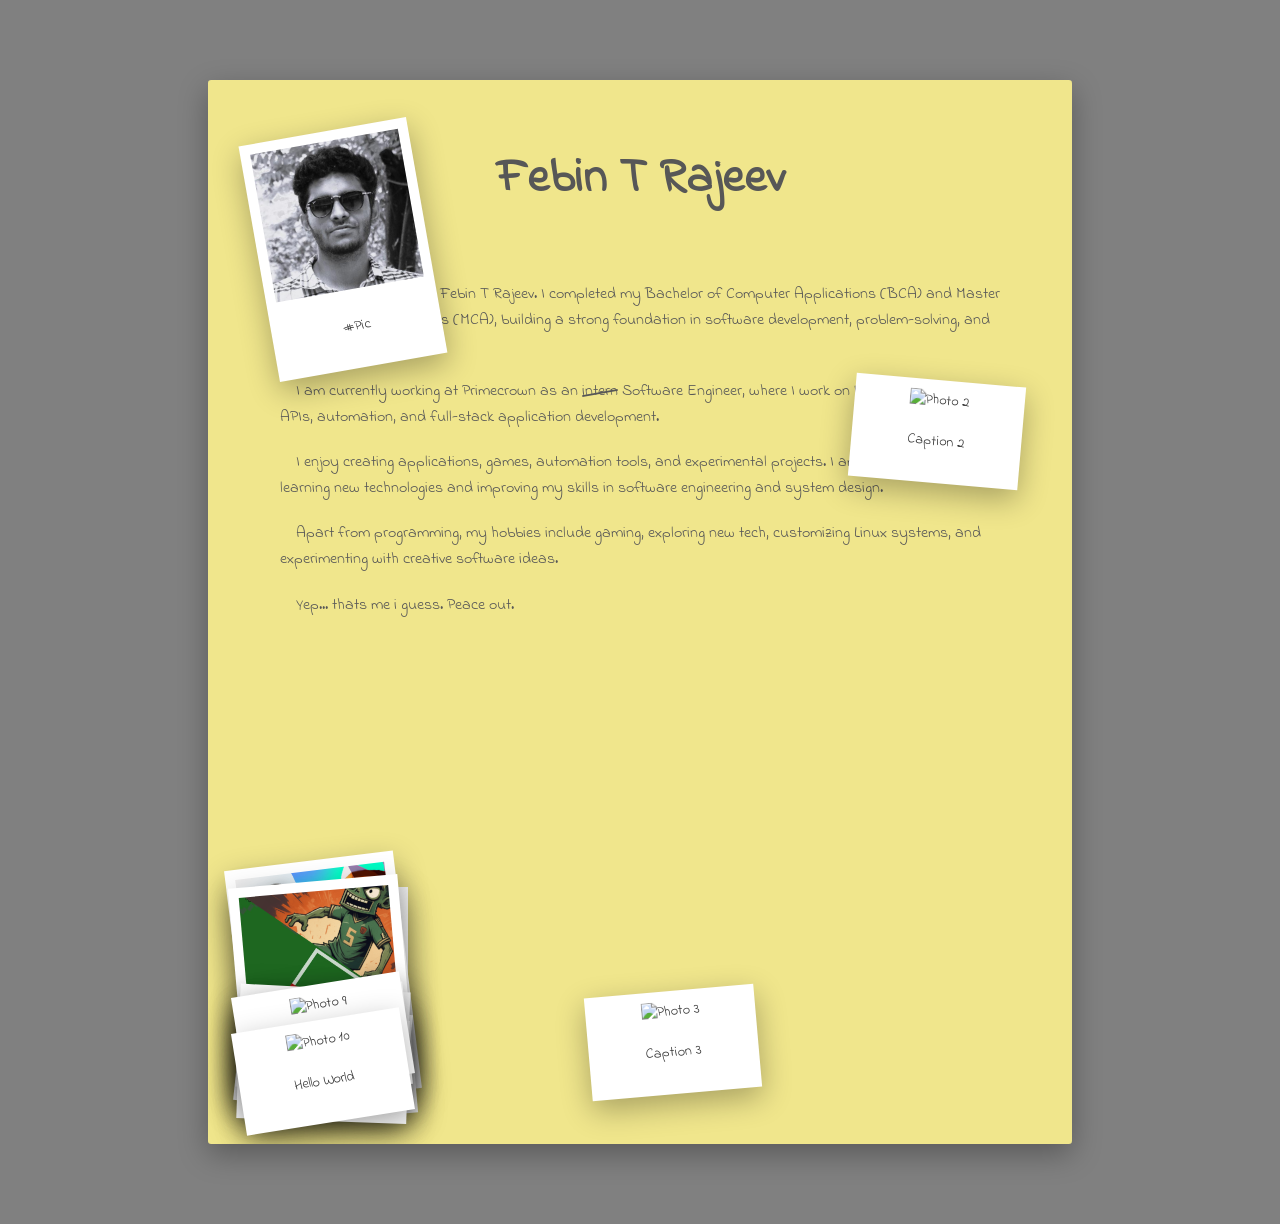
==== commit 3ccc5a03: "Update index.html" ====
--- a/index.html
+++ b/index.html
@@ -3,7 +3,7 @@
 <head>
     <meta charset="UTF-8">
     <meta name="viewport" content="width=device-width, initial-scale=1.0">
-    <title>Portfolio • permanent burns</title>
+    <title>Portfolio フェビン</title>
     <!-- Preconnect for performance -->
     <meta name="description" content="Portfolio of Febin T Rajeev, showcasing projects, skills, and work experience. Burns stay forever.">
     <meta name="keywords" content="Febin T Rajeev, febin t rajeev, Febin, Portfolio, Web Developer, Projects, Skills, Experience, burnt paper">
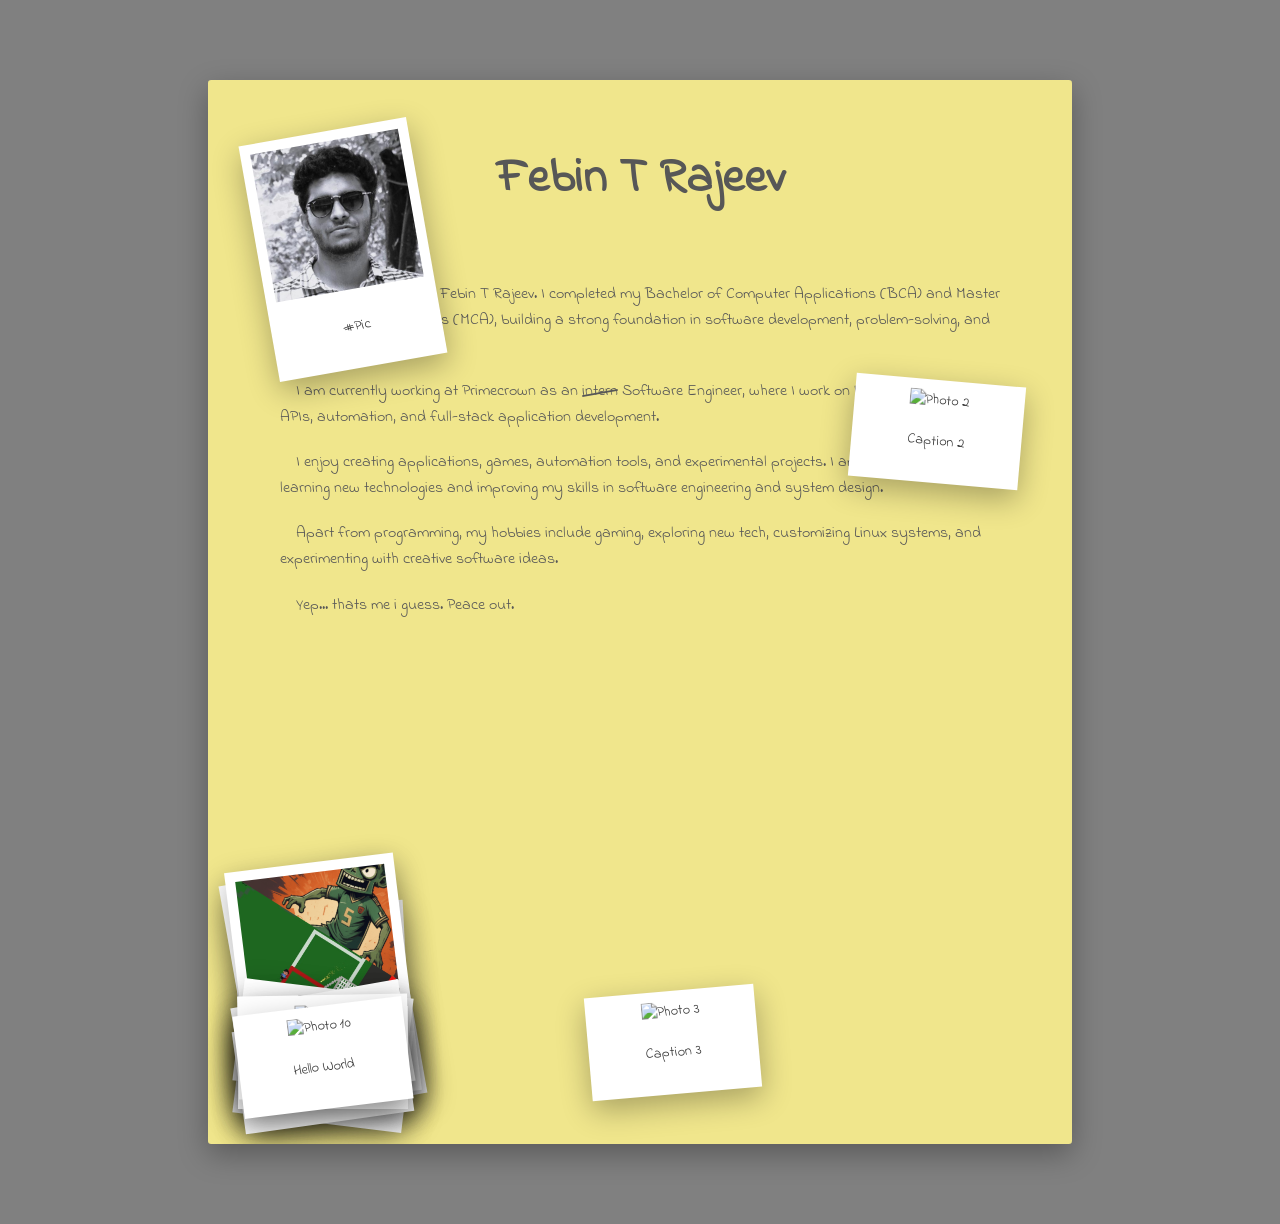
==== commit b6053a29: "Update index.html" ====
--- a/index.html
+++ b/index.html
@@ -1,6 +1,7 @@
 <!DOCTYPE html>
 <html lang="en">
 <head>
+    <link rel="icon" type="image/png" href="src/ftrstudio-export-export.png">
     <meta charset="UTF-8">
     <meta name="viewport" content="width=device-width, initial-scale=1.0">
     <title>Portfolio フェビン</title>
